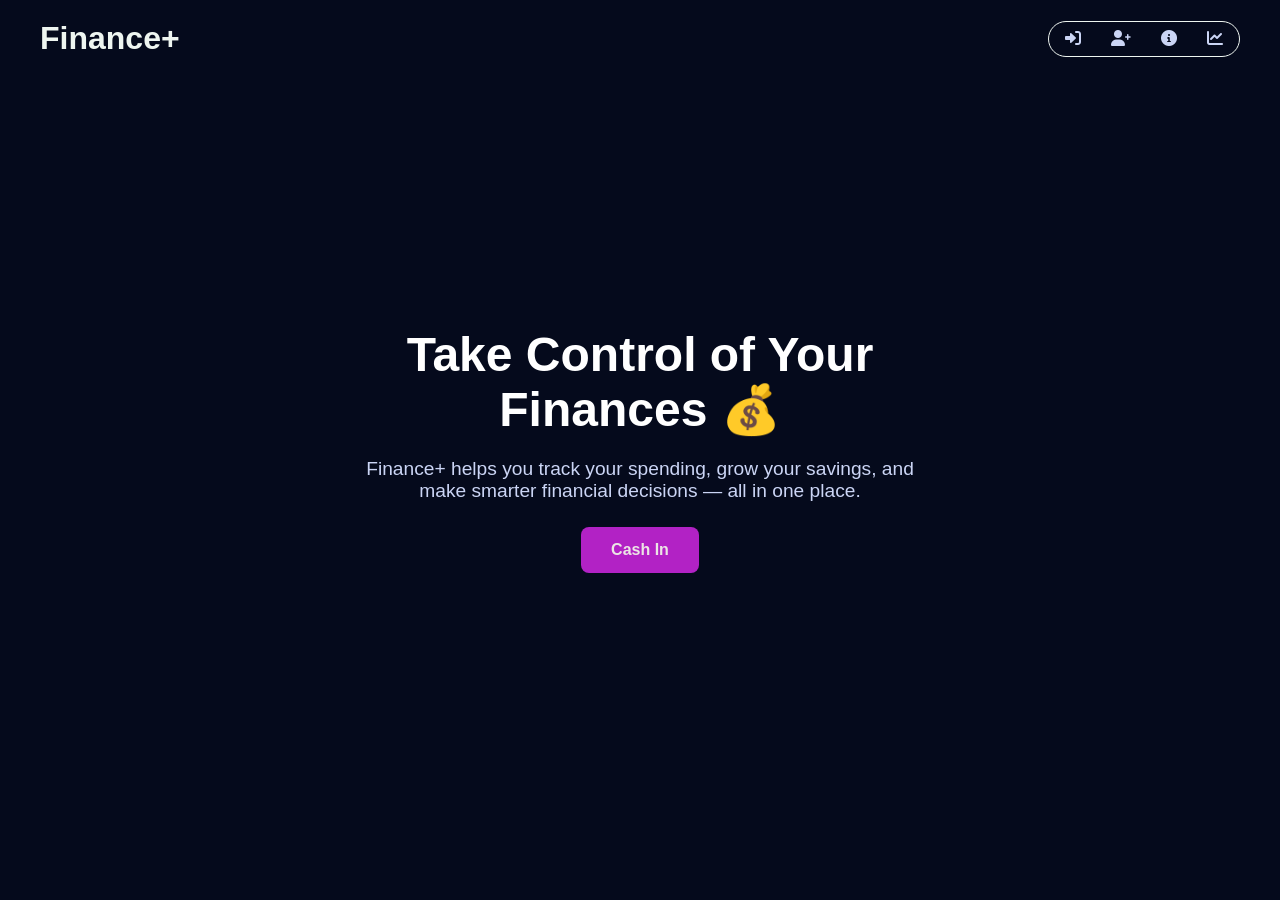
==== index.html @ 931228ed "Add files via upload" ====
<!DOCTYPE html>
<html lang="en">
<head>
  <meta charset="UTF-8">
  <meta name="viewport" content="width=device-width, initial-scale=1.0">
  <title>Welcome - Finance+</title>
<link rel="stylesheet" href="/index.css">
 <link
      rel="stylesheet"
      href="https://cdnjs.cloudflare.com/ajax/libs/font-awesome/6.5.0/css/all.min.css"
    />
 

</head>

<body>

<!-- NAVBAR -->
<nav class="navbar">
  <h2 class="logo">Finance+</h2>
  <link rel="stylesheet" href="https://cdnjs.cloudflare.com/ajax/libs/font-awesome/6.0.0-beta3/css/all.min.css">
  <ul>
     <li><a href="/login.html"><i class="fa-solid fa-right-to-bracket"></i></a></li>
     <li><a href="/sign.html"><i class="fa-solid fa-user-plus"></i> </a></li>
     <li><a href="/learn.html"><i class="fa-solid fa-circle-info"></i></a></li>
     <li><a href="/about.html"><i class="fa-solid fa-chart-line"></i> </a></li>
  </ul>
</nav>

<!-- WELCOME SECTION -->
<section class="welcome">

  <div class="overlay"></div>

  <div class="welcome-content">
    <h1>Take Control of Your Finances 💰</h1>

    <p>
      Finance+ helps you track your spending, grow your savings,
      and make smarter financial decisions — all in one place.
    </p>

    <a href="/home.html" class="btn">Cash In</a>
  </div>

</section>

</body>
</html>
---- index.css ----
/* RESET */
    * {
      margin: 0;
      padding: 0;
      box-sizing: border-box;
      font-family: 'Segoe UI', sans-serif;
    }

    body {
      background: #0f172a;
      color: white;
    }

    /* NAVBAR */
    .navbar {
      position: absolute;
      width: 100%;
      top: 0;
      left: 0;
      display: flex;
      justify-content: space-between;
      align-items: center;
      padding: 20px 40px;
      z-index: 3;
    }

    .logo {
      color: #eef5f0;
      font-size: xx-large;
    }

    .navbar ul {
      list-style: none;
      display: flex;
      gap: 30px; 
      border: #eef5f0 1px solid;
      padding: 8px 16px;
      border-radius: 20px;
    }

    .navbar a {
      text-decoration: none;
      color: #cbd5f5;
      transition: 0.3s;
    }

    .navbar a:hover {
      color: #b80dec;
      border-bottom: 2px solid #22c55e;
    }

    /* WELCOME SECTION */
    .welcome {
      position: relative;
      height: 100vh;

      background: url('https://images.unsplash.com/photo-1563013544-824ae1b704d3') center/cover no-repeat;

      display: flex;
      align-items: center;
      justify-content: center;
      text-align: center;
    }

    /* OVERLAY */
    .overlay {
      position: absolute;
      width: 100%;
      height: 100%;
      background: rgba(2, 6, 23, 0.75);
    }

    /* CONTENT */
    .welcome-content {
      position: relative;
      z-index: 2;
      max-width: 600px;
      padding: 20px;
    }

    .welcome-content h1 {
      font-size: 3rem;
      margin-bottom: 20px;
      animation: fadeIn 1.5s ease-in-out;
    }

    .welcome-content p {
      font-size: 1.2rem;
      margin-bottom: 25px;
      color: #cbd5f5;
      animation: fadeIn 2s ease-in-out;
    }

    /* BUTTON */
    .btn {
      display: inline-block;
      padding: 14px 30px;
      background: #b222c5;
      color: #ece5e5;
      border-radius: 8px;
      text-decoration: none;
      font-weight: bold;
      transition: 0.3s;
    }

    .btn:hover {
      background: #16a34a;
      transform: scale(1.05);
      box-shadow: 0 0 20px #22c55e;
    }

    /* ANIMATION */
    @keyframes fadeIn {
      from {
        opacity: 0;
        transform: translateY(20px);
      }
      to {
        opacity: 1;
        transform: translateY(0);
      }
    }

    /* MOBILE */
    @media (max-width: 768px) {
      .welcome-content h1 {
        font-size: 2rem;
      }

      .navbar {
        flex-direction: column;
        gap: 10px;
      }
    }
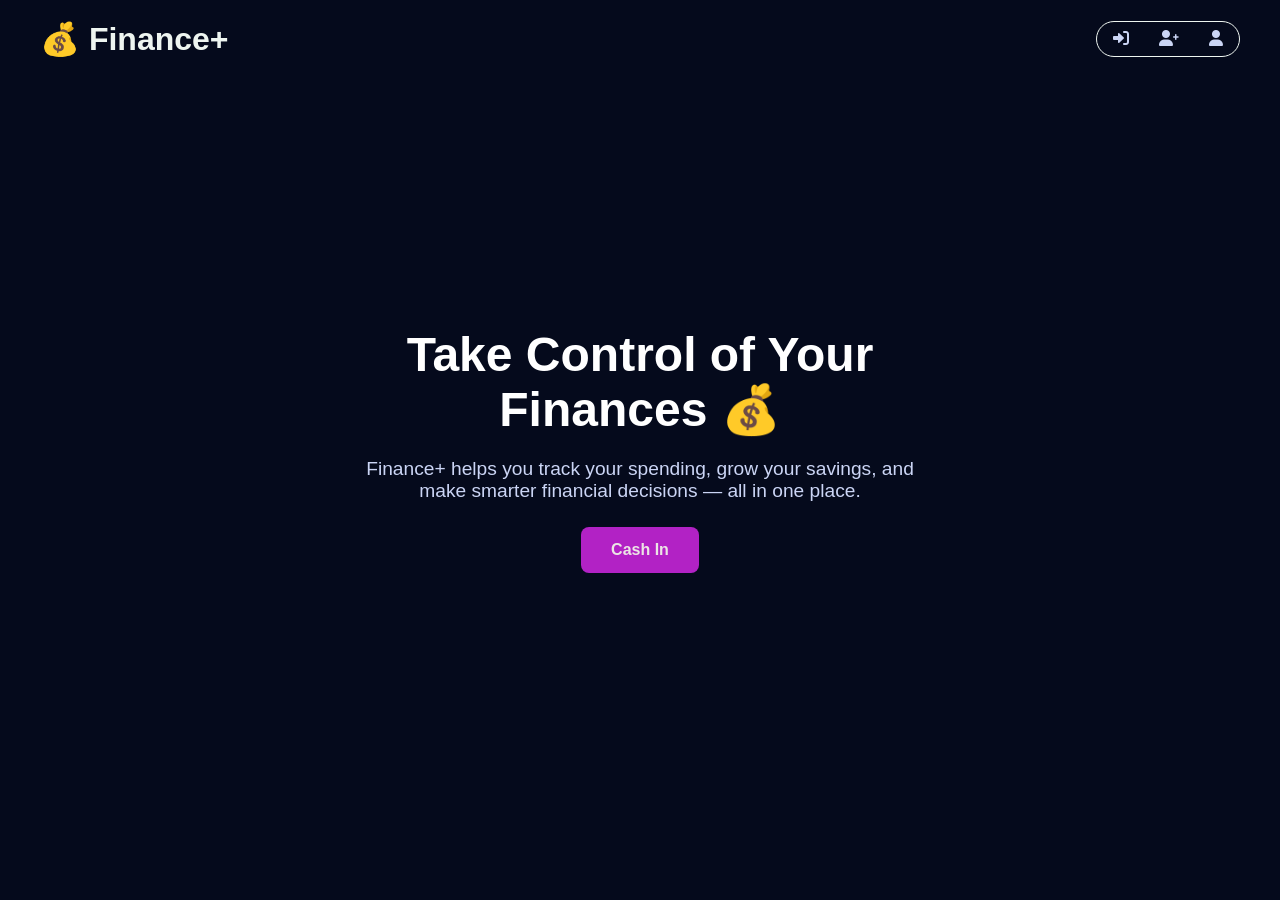
==== commit 4e5638d6: "Add files via upload" ====
--- a/index.html
+++ b/index.html
@@ -17,13 +17,12 @@
 
 <!-- NAVBAR -->
 <nav class="navbar">
-  <h2 class="logo">Finance+</h2>
+  <h2 class="logo">💰 Finance+</h2>
   <link rel="stylesheet" href="https://cdnjs.cloudflare.com/ajax/libs/font-awesome/6.0.0-beta3/css/all.min.css">
   <ul>
      <li><a href="/login.html"><i class="fa-solid fa-right-to-bracket"></i></a></li>
      <li><a href="/sign.html"><i class="fa-solid fa-user-plus"></i> </a></li>
-     <li><a href="/learn.html"><i class="fa-solid fa-circle-info"></i></a></li>
-     <li><a href="/about.html"><i class="fa-solid fa-chart-line"></i> </a></li>
+     <li><a href="/profile.html"><i class="fa-solid fa-user"></i></a></li>
   </ul>
 </nav>
 
